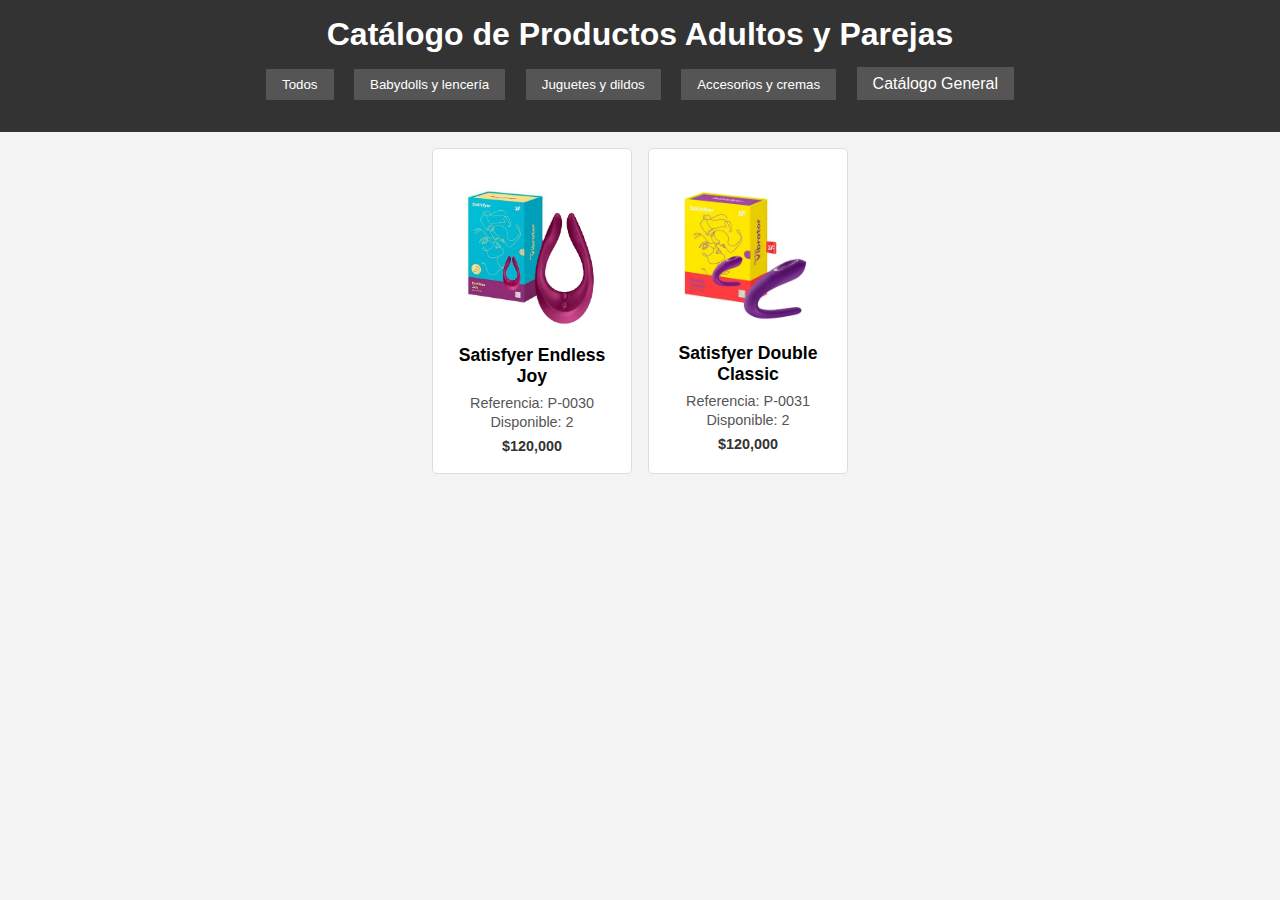
==== adultos.html @ 715ed93c "Primera versión del catálogo de productos" ====
<!DOCTYPE html>
<html lang="es">
<head>
    <meta charset="UTF-8">
    <meta name="viewport" content="width=device-width, initial-scale=1.0">
    <title>Catálogo de Productos Adultos y Parejas</title>
    <link rel="stylesheet" href="styles.css">
</head>
<body>
    <header>
        <h1>Catálogo de Productos Adultos y Parejas</h1>
        <nav>
            <button onclick="filterCategory('all')">Todos</button>
            <button onclick="filterCategory('babydolls')">Babydolls y lencería</button>
            <button onclick="filterCategory('juguetes')">Juguetes y dildos</button>
            <button onclick="filterCategory('accesorios')">Accesorios y cremas</button>
            <a href="index.html">Catálogo General</a>
        </nav>
    </header>
    <main id="product-container">
        <!-- Los productos se cargarán aquí mediante JavaScript -->
    </main>
    <script src="scriptAdultos.js"></script>
</body>
</html>
---- styles.css ----
* {
    margin: 0;
    padding: 0;
    box-sizing: border-box;
    font-family: Arial, sans-serif;
}

body {
    background-color: #f4f4f4;
}

header {
    background-color: #333;
    color: #fff;
    padding: 1rem;
    text-align: center;
}

header h1 {
    margin-bottom: 1rem;
}

nav {
    margin-bottom: 1rem;
}

nav button, a {
    background-color: #555;
    color: #fff;
    padding: 0.5rem 1rem;
    margin: 0 0.5rem;
    border: none;
    cursor: pointer;
}

nav a{
    text-decoration: none;
}


nav button:hover, a:hover {
    background-color: #777;
}

#product-container, #product-parejas-container {
    display: flex;
    flex-wrap: wrap;
    justify-content: center;
    gap: 1rem;
    padding: 1rem;
}

.product-card {
    background-color: #fff;
    border: 1px solid #ddd;
    border-radius: 5px;
    padding: 1rem;
    width: 200px;
    text-align: center;
}

.product-card img {
    width: 100%;
    height: auto;
    border-radius: 5px;
}

.product-card h3 {
    font-size: 1.1rem;
    margin: 0.5rem 0;
}

.product-card p {
    margin: 0.2rem 0;
    font-size: 0.9rem;
    color: #555;
}

.product-card .price {
    font-weight: bold;
    color: #333;
    margin-top: 0.5rem;
}
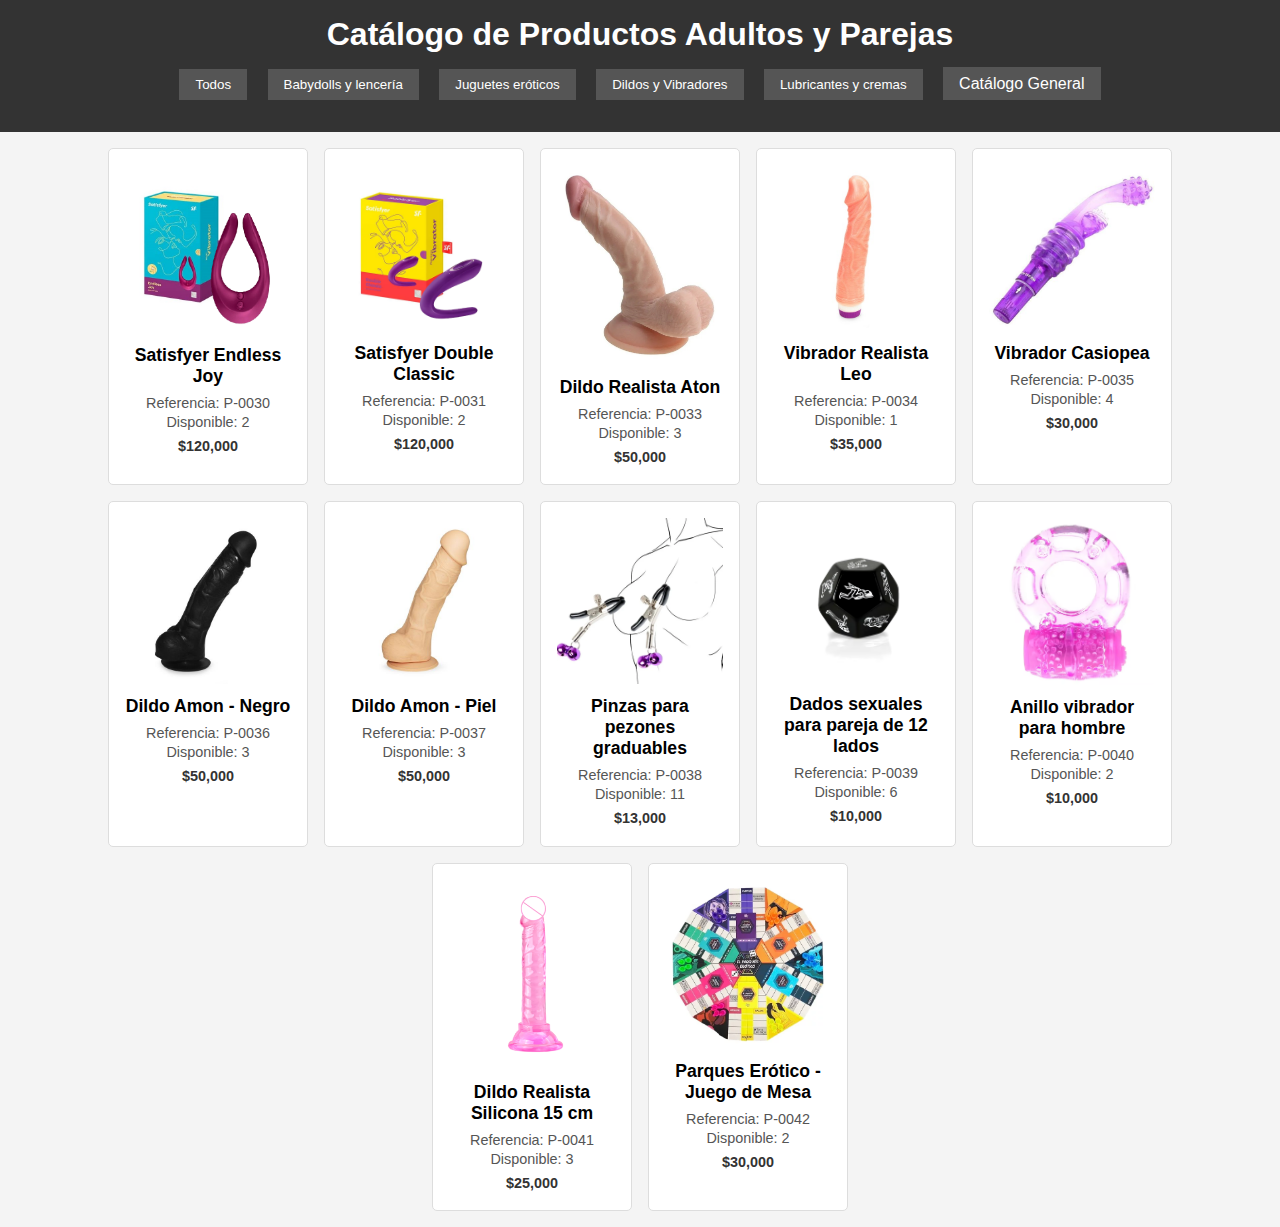
==== commit 527d209b: "Productos Agregados 20241111" ====
--- a/adultos.html
+++ b/adultos.html
@@ -12,8 +12,9 @@
         <nav>
             <button onclick="filterCategory('all')">Todos</button>
             <button onclick="filterCategory('babydolls')">Babydolls y lencería</button>
-            <button onclick="filterCategory('juguetes')">Juguetes y dildos</button>
-            <button onclick="filterCategory('accesorios')">Accesorios y cremas</button>
+            <button onclick="filterCategory('juguetes')">Juguetes eróticos</button>
+            <button onclick="filterCategory('dildos')">Dildos y Vibradores</button>
+            <button onclick="filterCategory('lubricantes')">Lubricantes y cremas</button>
             <a href="index.html">Catálogo General</a>
         </nav>
     </header>
